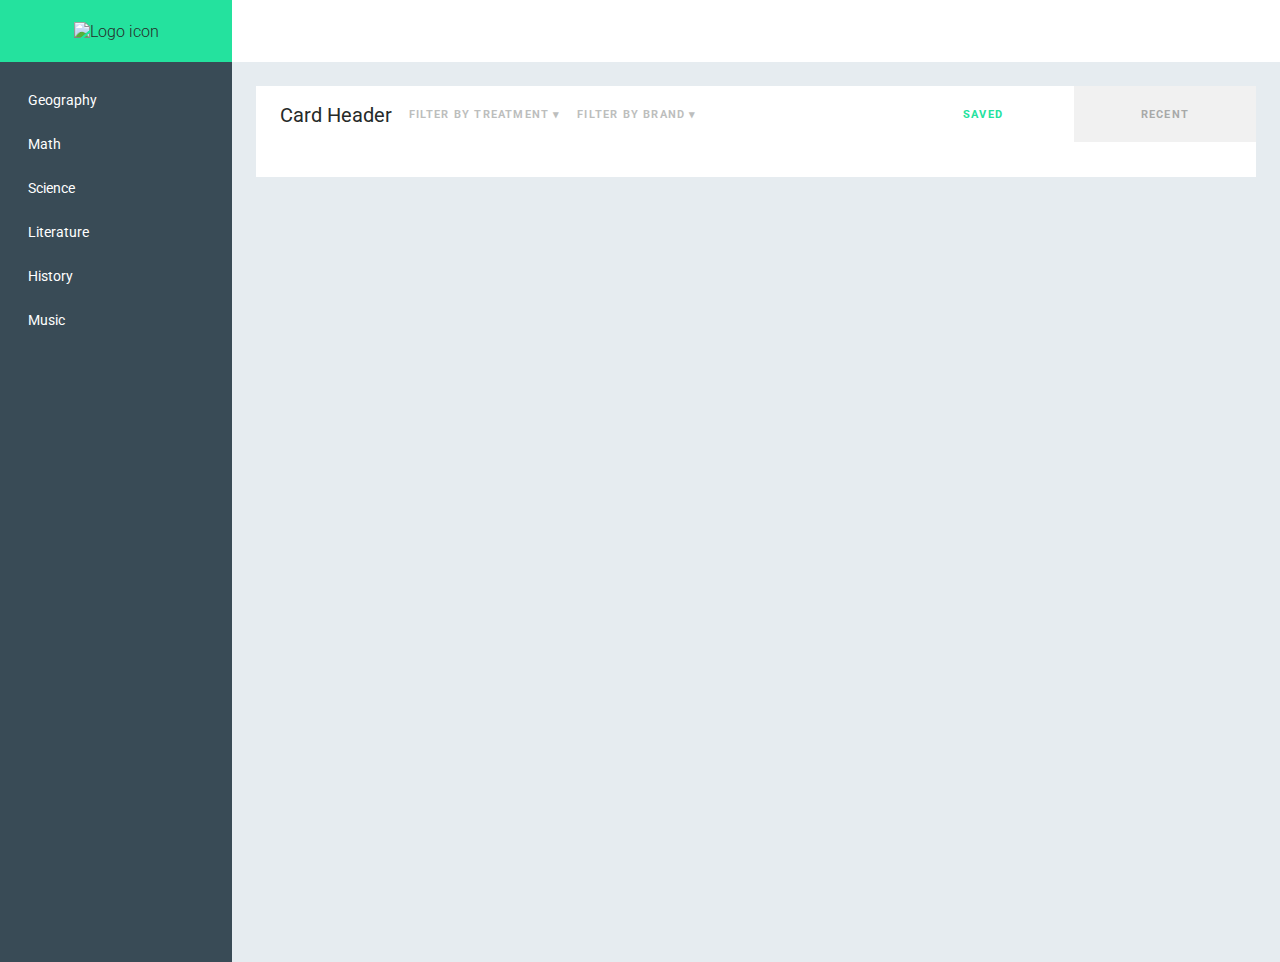
==== sidebar/index.html @ 9380211b "Automated commit at 2016-11-21 16:03:33 UTC by middleman-deploy 2.0.0-alpha" ====
<!doctype html>
<html>
  <head>
    <meta content="IE=edge" http-equiv="X-UA-Compatible">
    <meta charset="utf-8">
    <meta content="width=device-width,initial-scale=1.0,minimum-scale=1.0,maximum-scale=1.0,user-scalable=no" name="viewport">

    <!-- Use title if it's in the page YAML frontmatter -->
    <title>Frontend Library | Sidebar</title>
    <link href="../stylesheets/site.css" rel="stylesheet" />

  </head>

  <body class="sidebar sidebar_index">
    <!-- Navbar / Header -->
    <!-- <div class="nav-bar">
<a href="/">    <div class="nav-logo">
      <img src="../images/brand/logo.svg" alt="Logo" />
    </div>
</a>  <div id="menu">
    <div class="one"></div>
    <div class="two"></div>
    <div class="three"></div>
  </div>
  <div class="nav-items">
    <ul>
      <a href="/index.html">
        <li class="nav_active">Home</li>
      </a>
      <a href="#">
        <li class="nav_active">Services and Rates</li>
      </a>
      <a href="#">
        <li class="nav_active">About</li>
      </a>
      <a href="#">
        <li class="nav_active">Team</li>
      </a>
      <a href="#">
        <li class="nav_active">Contact</li>
      </a>
    </ul>
  </div>
</div>
 -->
    <div class="sidebar-left">
  <div class="sidebar-header">
      <img src="../images/brand/logo-icon.svg" alt="Logo icon" />
  </div>
  <div class="sidebar-links">
    <ul class="sidebar-link-group">
      <li>Geography</li>
      <li>Math</li>
      <li>Science</li>
      <li>Literature</li>
      <li>History</li>
      <li>Music</li>
    </ul>
  </div>
</div>

    <div class="sidebar-headerbar">

</div>



    <!-- <div class="page-wrap"> -->
    

<div class="page-wrap dashboard-padding">

  <div class="container">



    <div class=" card card-data">
      <div class="card-data-header">
  <div class="card-data-header-text-group">
    <h2 class="card-data-header-text">Card Header</h2>
    <h5 class="card-data-header-filter card-header-ui-controls">Filter By Treatment ▾</h5>
    <h5 class="card-data-header-filter card-header-ui-controls">Filter by Brand ▾</h5>
  </div>

  <div class="card-data-header-tab-group">
    <div class="card-header-tab-fixed card-header-tab-fixed-active">
      <h5 class="card-header-ui-controls">Saved</h5>
    </div>
    <div class="card-header-tab-fixed card-header-tab-fixed-inactive">
      <h5 class="card-header-ui-controls">Recent</h5>
    </div>
  </div>
</div>

      <div class="card-data-content card-data-tile-padding">
        <img src="../images/test/comparison-tiles@2x.png" alt="" />
      </div>
    </div>


  </div>




</div>

    <!-- </div> -->


    <!-- Footer -->
    <!-- <footer>
  <div class="container">
    <h2>Frontend Labs</h2>
    Copyright 2016
  </div>

</footer>
 -->

    <script src="https://ajax.googleapis.com/ajax/libs/jquery/3.1.0/jquery.min.js"></script>
    <script src="../javascripts/all.js"></script>
  </body>
</html>
---- stylesheets/site.css ----
/*! normalize.css v4.1.1 | MIT License | github.com/necolas/normalize.css */
/**
 * 1. Change the default font family in all browsers (opinionated).
 * 2. Prevent adjustments of font size after orientation changes in IE and iOS.
 */
@import url("https://fonts.googleapis.com/css?family=Roboto");
@import url("https://fonts.googleapis.com/css?family=Roboto+Slab");
@import url("https://fonts.googleapis.com/css?family=Roboto+Condensed");
html {
  -ms-text-size-adjust: 100%;
  /* 2 */
  -webkit-text-size-adjust: 100%;
  /* 2 */
  text-rendering: optimizeLegibility;
  -webkit-font-smoothing: antialiased;
  -moz-osx-font-smoothing: grayscale; }

/**
 * Remove the margin in all browsers (opinionated).
 */
body {
  margin: 0; }

/* HTML5 display definitions
   ========================================================================== */
/**
 * Add the correct display in IE 9-.
 * 1. Add the correct display in Edge, IE, and Firefox.
 * 2. Add the correct display in IE.
 */
article,
aside,
details,
figcaption,
figure,
footer,
header,
main,
menu,
nav,
section,
summary {
  /* 1 */
  display: block; }

/**
 * Add the correct display in IE 9-.
 */
audio,
canvas,
progress,
video {
  display: inline-block; }

/**
 * Add the correct display in iOS 4-7.
 */
audio:not([controls]) {
  display: none;
  height: 0; }

/**
 * Add the correct vertical alignment in Chrome, Firefox, and Opera.
 */
progress {
  vertical-align: baseline; }

/**
 * Add the correct display in IE 10-.
 * 1. Add the correct display in IE.
 */
template,
[hidden] {
  display: none; }

/* Links
   ========================================================================== */
/**
 * 1. Remove the gray background on active links in IE 10.
 * 2. Remove gaps in links underline in iOS 8+ and Safari 8+.
 */
a {
  background-color: transparent;
  /* 1 */
  -webkit-text-decoration-skip: objects;
  /* 2 */ }

/**
 * Remove the outline on focused links when they are also active or hovered
 * in all browsers (opinionated).
 */
a:active,
a:hover {
  outline-width: 0; }

/* Text-level semantics
   ========================================================================== */
/**
 * 1. Remove the bottom border in Firefox 39-.
 * 2. Add the correct text decoration in Chrome, Edge, IE, Opera, and Safari.
 */
abbr[title] {
  border-bottom: none;
  /* 1 */
  text-decoration: underline;
  /* 2 */
  text-decoration: underline dotted;
  /* 2 */ }

/**
 * Prevent the duplicate application of `bolder` by the next rule in Safari 6.
 */
b,
strong {
  font-weight: inherit; }

/**
 * Add the correct font weight in Chrome, Edge, and Safari.
 */
b,
strong {
  font-weight: bolder; }

/**
 * Add the correct font style in Android 4.3-.
 */
dfn {
  font-style: italic; }

/**
 * Correct the font size and margin on `h1` elements within `section` and
 * `article` contexts in Chrome, Firefox, and Safari.
 */
h1 {
  font-size: 2em;
  margin: 0.67em 0; }

/**
 * Add the correct background and color in IE 9-.
 */
mark {
  background-color: #ff0;
  color: #000; }

/**
 * Add the correct font size in all browsers.
 */
small {
  font-size: 80%; }

/**
 * Prevent `sub` and `sup` elements from affecting the line height in
 * all browsers.
 */
sub,
sup {
  font-size: 75%;
  line-height: 0;
  position: relative;
  vertical-align: baseline; }

sub {
  bottom: -0.25em; }

sup {
  top: -0.5em; }

/* Embedded content
   ========================================================================== */
/**
 * Remove the border on images inside links in IE 10-.
 */
img {
  border-style: none; }

/**
 * Hide the overflow in IE.
 */
svg:not(:root) {
  overflow: hidden; }

/* Grouping content
   ========================================================================== */
/**
 * 1. Correct the inheritance and scaling of font size in all browsers.
 * 2. Correct the odd `em` font sizing in all browsers.
 */
code,
kbd,
pre,
samp {
  font-family: monospace, monospace;
  /* 1 */
  font-size: 1em;
  /* 2 */ }

/**
 * Add the correct margin in IE 8.
 */
figure {
  margin: 1em 40px; }

/**
 * 1. Add the correct box sizing in Firefox.
 * 2. Show the overflow in Edge and IE.
 */
hr {
  box-sizing: content-box;
  /* 1 */
  height: 0;
  /* 1 */
  overflow: visible;
  /* 2 */ }

/* Forms
   ========================================================================== */
/**
 * 1. Change font properties to `inherit` in all browsers (opinionated).
 * 2. Remove the margin in Firefox and Safari.
 */
button,
input,
select,
textarea {
  font: inherit;
  /* 1 */
  margin: 0;
  /* 2 */ }

/**
 * Restore the font weight unset by the previous rule.
 */
optgroup {
  font-weight: bold; }

/**
 * Show the overflow in IE.
 * 1. Show the overflow in Edge.
 */
button,
input {
  /* 1 */
  overflow: visible; }

/**
 * Remove the inheritance of text transform in Edge, Firefox, and IE.
 * 1. Remove the inheritance of text transform in Firefox.
 */
button,
select {
  /* 1 */
  text-transform: none; }

/**
 * 1. Prevent a WebKit bug where (2) destroys native `audio` and `video`
 *    controls in Android 4.
 * 2. Correct the inability to style clickable types in iOS and Safari.
 */
button,
html [type="button"],
[type="reset"],
[type="submit"] {
  -webkit-appearance: button;
  /* 2 */ }

/**
 * Remove the inner border and padding in Firefox.
 */
button::-moz-focus-inner,
[type="button"]::-moz-focus-inner,
[type="reset"]::-moz-focus-inner,
[type="submit"]::-moz-focus-inner {
  border-style: none;
  padding: 0; }

/**
 * Restore the focus styles unset by the previous rule.
 */
button:-moz-focusring,
[type="button"]:-moz-focusring,
[type="reset"]:-moz-focusring,
[type="submit"]:-moz-focusring {
  outline: 1px dotted ButtonText; }

/**
 * Change the border, margin, and padding in all browsers (opinionated).
 */
fieldset {
  border: 1px solid #c0c0c0;
  margin: 0 2px;
  padding: 0.35em 0.625em 0.75em; }

/**
 * 1. Correct the text wrapping in Edge and IE.
 * 2. Correct the color inheritance from `fieldset` elements in IE.
 * 3. Remove the padding so developers are not caught out when they zero out
 *    `fieldset` elements in all browsers.
 */
legend {
  box-sizing: border-box;
  /* 1 */
  color: inherit;
  /* 2 */
  display: table;
  /* 1 */
  max-width: 100%;
  /* 1 */
  padding: 0;
  /* 3 */
  white-space: normal;
  /* 1 */ }

/**
 * Remove the default vertical scrollbar in IE.
 */
textarea {
  overflow: auto; }

/**
 * 1. Add the correct box sizing in IE 10-.
 * 2. Remove the padding in IE 10-.
 */
[type="checkbox"],
[type="radio"] {
  box-sizing: border-box;
  /* 1 */
  padding: 0;
  /* 2 */ }

/**
 * Correct the cursor style of increment and decrement buttons in Chrome.
 */
[type="number"]::-webkit-inner-spin-button,
[type="number"]::-webkit-outer-spin-button {
  height: auto; }

/**
 * 1. Correct the odd appearance in Chrome and Safari.
 * 2. Correct the outline style in Safari.
 */
[type="search"] {
  -webkit-appearance: textfield;
  /* 1 */
  outline-offset: -2px;
  /* 2 */ }

/**
 * Remove the inner padding and cancel buttons in Chrome and Safari on OS X.
 */
[type="search"]::-webkit-search-cancel-button,
[type="search"]::-webkit-search-decoration {
  -webkit-appearance: none; }

/**
 * Correct the text style of placeholders in Chrome, Edge, and Safari.
 */
::-webkit-input-placeholder {
  color: inherit;
  opacity: 0.54; }

/**
 * 1. Correct the inability to style clickable types in iOS and Safari.
 * 2. Change font properties to `inherit` in Safari.
 */
::-webkit-file-upload-button {
  -webkit-appearance: button;
  /* 1 */
  font: inherit;
  /* 2 */ }

html {
  box-sizing: border-box; }

*, *::after, *::before {
  box-sizing: inherit; }

button, [type='button'], [type='reset'], [type='submit'] {
  appearance: none;
  background-color: #24E29E;
  border: 0;
  border-radius: 3px;
  color: #fff;
  cursor: pointer;
  display: inline-block;
  font-family: "Roboto", -apple-system, BlinkMacSystemFont, "Segoe UI", "Roboto", "Oxygen", "Ubuntu", "Cantarell", "Fira Sans", "Droid Sans", "Helvetica Neue", sans-serif, sans-serif;
  font-size: 1em;
  -webkit-font-smoothing: antialiased;
  font-weight: 600;
  line-height: 1;
  padding: 0.625em 1.5em;
  text-align: center;
  text-decoration: none;
  transition: background-color 150ms ease;
  user-select: none;
  vertical-align: middle;
  white-space: nowrap; }
  button:hover, button:focus, [type='button']:hover, [type='button']:focus, [type='reset']:hover, [type='reset']:focus, [type='submit']:hover, [type='submit']:focus {
    background-color: #1db57e;
    color: #fff; }
  button:disabled, [type='button']:disabled, [type='reset']:disabled, [type='submit']:disabled {
    cursor: not-allowed;
    opacity: 0.5; }
    button:disabled:hover, [type='button']:disabled:hover, [type='reset']:disabled:hover, [type='submit']:disabled:hover {
      background-color: #24E29E; }

fieldset {
  background-color: transparent;
  border: 0;
  margin: 0;
  padding: 0; }

legend {
  font-weight: 600;
  margin-bottom: 0.3125em;
  padding: 0; }

label {
  display: block;
  font-weight: 600;
  margin-bottom: 0.3125em; }

input,
select,
textarea {
  display: block;
  font-family: "Roboto", -apple-system, BlinkMacSystemFont, "Segoe UI", "Roboto", "Oxygen", "Ubuntu", "Cantarell", "Fira Sans", "Droid Sans", "Helvetica Neue", sans-serif, sans-serif;
  font-size: 1em; }

[type='color'], [type='date'], [type='datetime'], [type='datetime-local'], [type='email'], [type='month'], [type='number'], [type='password'], [type='search'], [type='tel'], [type='text'], [type='time'], [type='url'], [type='week'], input:not([type]), textarea {
  appearance: none;
  background-color: #fff;
  border: 1px solid #ddd;
  border-radius: 3px;
  box-shadow: inset 0 1px 3px rgba(0, 0, 0, 0.06);
  box-sizing: border-box;
  margin-bottom: 0.625em;
  padding: 0.5em;
  transition: border-color 150ms ease;
  width: 100%; }
  [type='color']:hover, [type='date']:hover, [type='datetime']:hover, [type='datetime-local']:hover, [type='email']:hover, [type='month']:hover, [type='number']:hover, [type='password']:hover, [type='search']:hover, [type='tel']:hover, [type='text']:hover, [type='time']:hover, [type='url']:hover, [type='week']:hover, input:not([type]):hover, textarea:hover {
    border-color: #b1b1b1; }
  [type='color']:focus, [type='date']:focus, [type='datetime']:focus, [type='datetime-local']:focus, [type='email']:focus, [type='month']:focus, [type='number']:focus, [type='password']:focus, [type='search']:focus, [type='tel']:focus, [type='text']:focus, [type='time']:focus, [type='url']:focus, [type='week']:focus, input:not([type]):focus, textarea:focus {
    border-color: #24E29E;
    box-shadow: inset 0 1px 3px rgba(0, 0, 0, 0.06), 0 0 5px rgba(28, 209, 144, 0.7);
    outline: none; }
  [type='color']:disabled, [type='date']:disabled, [type='datetime']:disabled, [type='datetime-local']:disabled, [type='email']:disabled, [type='month']:disabled, [type='number']:disabled, [type='password']:disabled, [type='search']:disabled, [type='tel']:disabled, [type='text']:disabled, [type='time']:disabled, [type='url']:disabled, [type='week']:disabled, input:not([type]):disabled, textarea:disabled {
    background-color: #f2f2f2;
    cursor: not-allowed; }
    [type='color']:disabled:hover, [type='date']:disabled:hover, [type='datetime']:disabled:hover, [type='datetime-local']:disabled:hover, [type='email']:disabled:hover, [type='month']:disabled:hover, [type='number']:disabled:hover, [type='password']:disabled:hover, [type='search']:disabled:hover, [type='tel']:disabled:hover, [type='text']:disabled:hover, [type='time']:disabled:hover, [type='url']:disabled:hover, [type='week']:disabled:hover, input:not([type]):disabled:hover, textarea:disabled:hover {
      border: 1px solid #ddd; }
  [type='color']::placeholder, [type='date']::placeholder, [type='datetime']::placeholder, [type='datetime-local']::placeholder, [type='email']::placeholder, [type='month']::placeholder, [type='number']::placeholder, [type='password']::placeholder, [type='search']::placeholder, [type='tel']::placeholder, [type='text']::placeholder, [type='time']::placeholder, [type='url']::placeholder, [type='week']::placeholder, input:not([type])::placeholder, textarea::placeholder {
    color: #7d7f7f; }

textarea {
  resize: vertical; }

[type="checkbox"],
[type="radio"] {
  display: inline;
  margin-right: 0.3125em; }

[type="file"] {
  margin-bottom: 0.625em;
  width: 100%; }

select {
  margin-bottom: 0.625em;
  width: 100%; }

html {
  box-sizing: border-box; }

*,
*::before,
*::after {
  box-sizing: inherit; }

html,
body {
  height: 100%; }

ul,
ol {
  list-style-type: none;
  margin: 0;
  padding: 0; }

dl {
  margin: 0; }

dt {
  font-weight: 600;
  margin: 0; }

dd {
  margin: 0; }

figure {
  margin: 0; }

img,
picture {
  margin: 0;
  max-width: 100%; }

table {
  border-collapse: collapse;
  margin: 0.625em 0;
  table-layout: fixed;
  width: 100%; }

th {
  border-bottom: 1px solid #a6a6a6;
  font-weight: 600;
  padding: 0.625em 0;
  text-align: left; }

td {
  border-bottom: 1px solid #ddd;
  padding: 0.625em 0; }

tr,
td,
th {
  vertical-align: middle; }

body {
  color: #262A29;
  font-family: "Roboto", -apple-system, BlinkMacSystemFont, "Segoe UI", "Roboto", "Oxygen", "Ubuntu", "Cantarell", "Fira Sans", "Droid Sans", "Helvetica Neue", sans-serif, sans-serif;
  font-size: 1em;
  font-weight: 300; }

h1 {
  font-size: 48px;
  font-weight: 300;
  line-height: 1.1; }

p {
  margin-top: 1em; }

a {
  color: #24E29E;
  text-decoration: none;
  transition: color 150ms ease; }
  a a:visited {
    color: #24E29E; }
  a:active, a:focus, a:hover {
    color: #1baa77; }

hr {
  border-bottom: 1px solid #ddd;
  border-left: 0;
  border-right: 0;
  border-top: 0;
  margin: 1.5em 0; }

.col-1 {
  float: left;
  display: block;
  margin-right: 2.22785%;
  width: 6.29114%; }
  .col-1:last-child {
    margin-right: 0; }
  @media screen and (max-width: 748px) {
    .col-1 {
      float: left;
      display: block;
      margin-right: 6.99522%;
      width: 100%; }
      .col-1:last-child {
        margin-right: 0; } }

.col-2 {
  float: left;
  display: block;
  margin-right: 2.22785%;
  width: 14.81013%; }
  .col-2:last-child {
    margin-right: 0; }
  @media screen and (max-width: 748px) {
    .col-2 {
      float: left;
      display: block;
      margin-right: 6.99522%;
      width: 100%; }
      .col-2:last-child {
        margin-right: 0; } }

.col-3 {
  float: left;
  display: block;
  margin-right: 2.22785%;
  width: 23.32912%; }
  .col-3:last-child {
    margin-right: 0; }
  @media screen and (max-width: 748px) {
    .col-3 {
      float: left;
      display: block;
      margin-right: 6.99522%;
      width: 100%; }
      .col-3:last-child {
        margin-right: 0; } }

.col-4 {
  float: left;
  display: block;
  margin-right: 2.22785%;
  width: 31.8481%; }
  .col-4:last-child {
    margin-right: 0; }
  @media screen and (max-width: 748px) {
    .col-4 {
      float: left;
      display: block;
      margin-right: 6.99522%;
      width: 100%; }
      .col-4:last-child {
        margin-right: 0; } }

.col-5 {
  float: left;
  display: block;
  margin-right: 2.22785%;
  width: 40.36709%; }
  .col-5:last-child {
    margin-right: 0; }
  @media screen and (max-width: 748px) {
    .col-5 {
      float: left;
      display: block;
      margin-right: 6.99522%;
      width: 100%; }
      .col-5:last-child {
        margin-right: 0; } }

.col-6 {
  float: left;
  display: block;
  margin-right: 2.22785%;
  width: 48.88608%; }
  .col-6:last-child {
    margin-right: 0; }
  @media screen and (max-width: 748px) {
    .col-6 {
      float: left;
      display: block;
      margin-right: 6.99522%;
      width: 100%; }
      .col-6:last-child {
        margin-right: 0; } }

.col-7 {
  float: left;
  display: block;
  margin-right: 2.22785%;
  width: 57.40506%; }
  .col-7:last-child {
    margin-right: 0; }
  @media screen and (max-width: 748px) {
    .col-7 {
      float: left;
      display: block;
      margin-right: 6.99522%;
      width: 100%; }
      .col-7:last-child {
        margin-right: 0; } }

.col-8 {
  float: left;
  display: block;
  margin-right: 2.22785%;
  width: 65.92405%; }
  .col-8:last-child {
    margin-right: 0; }
  @media screen and (max-width: 748px) {
    .col-8 {
      float: left;
      display: block;
      margin-right: 6.99522%;
      width: 100%; }
      .col-8:last-child {
        margin-right: 0; } }

.col-9 {
  float: left;
  display: block;
  margin-right: 2.22785%;
  width: 74.44304%; }
  .col-9:last-child {
    margin-right: 0; }
  @media screen and (max-width: 748px) {
    .col-9 {
      float: left;
      display: block;
      margin-right: 6.99522%;
      width: 100%; }
      .col-9:last-child {
        margin-right: 0; } }

.col-10 {
  float: left;
  display: block;
  margin-right: 2.22785%;
  width: 82.96203%; }
  .col-10:last-child {
    margin-right: 0; }
  @media screen and (max-width: 748px) {
    .col-10 {
      float: left;
      display: block;
      margin-right: 6.99522%;
      width: 100%; }
      .col-10:last-child {
        margin-right: 0; } }

.col-11 {
  float: left;
  display: block;
  margin-right: 2.22785%;
  width: 91.48101%; }
  .col-11:last-child {
    margin-right: 0; }
  @media screen and (max-width: 748px) {
    .col-11 {
      float: left;
      display: block;
      margin-right: 6.99522%;
      width: 100%; }
      .col-11:last-child {
        margin-right: 0; } }

.col-12 {
  float: left;
  display: block;
  margin-right: 2.22785%;
  width: 100%; }
  .col-12:last-child {
    margin-right: 0; }
  @media screen and (max-width: 748px) {
    .col-12 {
      float: left;
      display: block;
      margin-right: 6.99522%;
      width: 100%; }
      .col-12:last-child {
        margin-right: 0; } }

.shift-0 {
  margin-left: 0%; }

.shift-1 {
  margin-left: 8.51899%; }

.shift-2 {
  margin-left: 17.03797%; }

.shift-3 {
  margin-left: 25.55696%; }

.shift-4 {
  margin-left: 34.07595%; }

.shift-5 {
  margin-left: 42.59494%; }

.shift-6 {
  margin-left: 51.11392%; }

.shift-7 {
  margin-left: 59.63291%; }

.shift-8 {
  margin-left: 68.1519%; }

.shift-9 {
  margin-left: 76.67088%; }

.shift-10 {
  margin-left: 85.18987%; }

.shift-11 {
  margin-left: 93.70886%; }

.shift-12 {
  margin-left: 102.22785%; }

.container {
  max-width: 4800px;
  margin-left: auto;
  margin-right: auto; }
  .container::after {
    clear: both;
    content: "";
    display: block; }

@media screen and (max-width: 748px) {
  .shift-1,
  .shift-2,
  .shift-3,
  .shift-4,
  .shift-5,
  .shift-6,
  .shift-7,
  .shift-8,
  .shift-9,
  .shift-10,
  .shift-11 {
    margin-left: 0%; } }

.omega {
  margin-right: 0; }

.font-light {
  font-weight: 300; }

.font-bold {
  font-weight: 700; }

.font-p-large {
  font-size: 18px;
  line-height: 1.5; }

.txt-center {
  text-align: center; }

.bg-1 {
  background-color: #F6F8F8; }

.nav-bar {
  align-items: center;
  background-color: #EAF4F0;
  display: flex;
  height: 62px;
  justify-content: space-between;
  position: fixed;
  top: 0;
  transition: all ease 150ms;
  width: 100%;
  z-index: 9999; }

.nav-logo {
  height: auto;
  line-height: 0;
  padding-left: 1.5em; }

.nav-items {
  align-items: center;
  display: flex;
  flex-direction: row;
  top: 0; }
  .nav-items ul {
    align-items: center;
    display: flex;
    flex-direction: row; }
  .nav-items li {
    background-color: #EAF4F0;
    height: 62px;
    display: flex;
    align-items: center;
    text-align: left;
    transition: all ease 150ms; }
    .nav-items li:hover {
      background-color: rgba(255, 255, 255, 0.5); }

.nav-items li {
  color: #19ba80;
  font-size: 12px;
  font-weight: 700;
  letter-spacing: 1.2px;
  line-height: 1.2;
  list-style: none;
  padding-left: 1.5em;
  padding-right: 1.5em;
  text-align: right;
  text-transform: uppercase;
  transition: all ease 150ms; }

.nav-items li:hover {
  color: #24E29E; }

#menu {
  display: none;
  float: right;
  cursor: pointer;
  margin-right: 1.5em; }
  #menu img {
    width: 100%; }

/****** Mobile Version ******/
@media screen and (max-width: 748px) {
  .nav-bar.expand {
    height: 100vh;
    transition: all ease 150ms; }
    .nav-bar.expand .nav-logo {
      width: 75%; }
    .nav-bar.expand .one {
      transform: rotate(45deg) translate(4px, 6px); }
    .nav-bar.expand .two {
      opacity: 0; }
    .nav-bar.expand .three {
      transform: rotate(-45deg) translate(4px, -8px); }
    .nav-bar.expand .nav-items {
      text-align: right; }
      .nav-bar.expand .nav-items ul {
        align-items: flex-end;
        flex-direction: column;
        padding-right: 1.5em; }
      .nav-bar.expand .nav-items li {
        height: auto;
        margin-top: 2em;
        padding: 0; }
        .nav-bar.expand .nav-items li:hover {
          background-color: transparent; }

  #menu {
    cursor: default;
    display: inline;
    height: 30px;
    position: absolute;
    right: 0.5em;
    top: 20px;
    width: 28px;
    z-index: 10; }
    #menu:hover .one,
    #menu:hover .two,
    #menu:hover .three {
      background: #6f7a77; }

  .one,
  .two,
  .three {
    backface-visibility: hidden;
    background: #262A29;
    height: 2px;
    margin: 6px auto;
    transition: all ease 150ms;
    width: 100%; }

  .nav-items li {
    display: none;
    opacity: 0;
    transition: opacity ease 1s; }
    .nav-items li.show {
      display: block;
      opacity: 1; } }
.nav-dropdown {
  color: #24E29E;
  position: relative;
  transition: all ease 150ms; }
  .nav-dropdown .nav-second-level {
    background-color: #EAF4F0;
    display: none;
    left: 0;
    margin-top: 62px;
    position: absolute;
    top: 0;
    z-index: 10000;
    transition: all ease 150ms; }
  .nav-dropdown:hover .nav-second-level {
    display: block; }

@media screen and (max-width: 748px) {
  .nav-dropdown .nav-second-level {
    background-color: #EAF4F0;
    right: 0;
    left: auto;
    margin-top: 1em; }
    .nav-dropdown .nav-second-level:hover, .nav-dropdown .nav-second-level:focus {
      display: flex;
      flex-direction: column; } }
.nav-button {
  margin-right: 1.5em;
  margin-left: 0; }

@media screen and (max-width: 748px) {
  .nav-button {
    visibility: hidden; }
    .nav-button.nav-cta-mobile {
      visibility: visible;
      top: 0; } }
.sidebar-left {
  top: 0;
  left: 0;
  position: fixed;
  width: 232px; }

.sidebar-header {
  align-items: center;
  background-color: #24E29E;
  display: flex;
  height: 62px;
  justify-content: center; }

.sidebar-links {
  background-color: #394B56;
  height: 100vh; }

.sidebar-link-group {
  padding-top: 1em; }
  .sidebar-link-group ul {
    display: flex;
    align-items: center; }
  .sidebar-link-group li {
    font-size: 14px;
    font-weight: 400;
    color: white;
    padding-top: 1em;
    padding-bottom: 1em;
    padding-left: 2em;
    width: 100%; }
    .sidebar-link-group li:hover {
      background-color: #394b56; }

.sidebar-headerbar {
  background-color: #fff;
  top: 0;
  left: 0;
  right: 0;
  position: fixed;
  height: 62px;
  margin-left: 232px;
  z-index: 1000; }

.page-wrap {
  background-color: #E6ECF0;
  display: block;
  height: 100vh;
  margin-left: 232px;
  margin-top: 62px;
  position: relative;
  width: calc(100% - $sidebar-width); }

.dashboard-padding {
  padding: 1.5em; }

.section--first {
  margin-top: 62px; }

.section--padding__large {
  padding: 8em 0; }

.section--padding__medium {
  padding: 6em 0; }

.section--padding__small {
  padding: 4em 0; }

.section--padding__tiny {
  padding: 2em 0; }

@media screen and (max-width: 748px) {
  .txt-container {
    padding: 0 1.5em; } }

.card-data-content {
  background-color: #FFFFFF; }

.card-data-tile-padding {
  padding: 0.5em; }

.card-header-ui-controls {
  font-size: 11px;
  letter-spacing: 1.2px;
  text-transform: uppercase; }

.card-data-header {
  background-color: #FFFFFF;
  display: flex;
  flex-direction: row;
  justify-content: space-between;
  height: 56px;
  font-weight: 300;
  width: 100%; }

.card-data-header-text-group {
  display: flex;
  flex-direction: row;
  padding-left: 1.5em; }

.card-data-header-text {
  color: #262A29;
  font-size: 20px;
  font-weight: 400; }

.card-data-header-filter {
  opacity: 0.3;
  padding-left: 1.5em;
  padding-top: 4px; }

.card-data-header-tab-group {
  display: flex;
  flex-direction: row; }

.card-header-tab-fixed {
  align-items: center;
  display: flex;
  justify-content: center;
  width: 182px; }

.card-header-tab-fixed-active {
  background-color: #FFFFFF;
  color: #24E29E; }

.card-header-tab-fixed-inactive {
  background-color: #ddd;
  opacity: 0.4; }
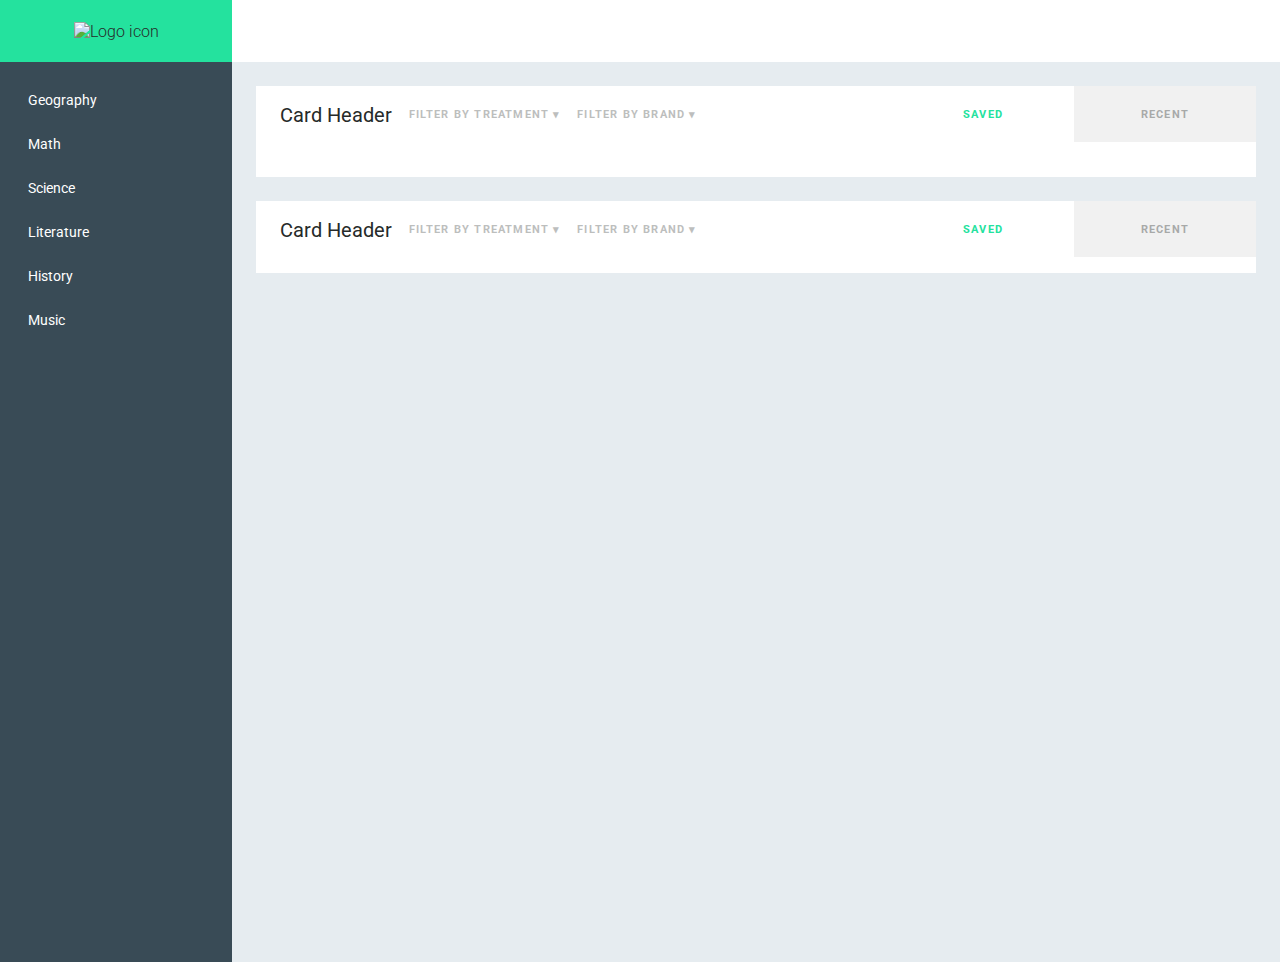
==== commit 55993a32: "Automated commit at 2016-11-21 16:08:37 UTC by middleman-deploy 2.0.0-alpha" ====
--- a/sidebar/index.html
+++ b/sidebar/index.html
@@ -97,6 +97,29 @@
       </div>
     </div>
 
+    <div class=" card card-data">
+      <div class="card-data-header">
+  <div class="card-data-header-text-group">
+    <h2 class="card-data-header-text">Card Header</h2>
+    <h5 class="card-data-header-filter card-header-ui-controls">Filter By Treatment ▾</h5>
+    <h5 class="card-data-header-filter card-header-ui-controls">Filter by Brand ▾</h5>
+  </div>
+
+  <div class="card-data-header-tab-group">
+    <div class="card-header-tab-fixed card-header-tab-fixed-active">
+      <h5 class="card-header-ui-controls">Saved</h5>
+    </div>
+    <div class="card-header-tab-fixed card-header-tab-fixed-inactive">
+      <h5 class="card-header-ui-controls">Recent</h5>
+    </div>
+  </div>
+</div>
+
+      <div class="card-data-content card-data-tile-padding">
+        <!-- <img src="../images/test/comparison-tiles@2x.png" alt="" /> -->
+      </div>
+    </div>
+
 
   </div>
 
--- a/stylesheets/site.css
+++ b/stylesheets/site.css
@@ -1022,8 +1022,10 @@
   margin-left: 232px;
   z-index: 1000; }
 
+body {
+  background-color: #E6ECF0; }
+
 .page-wrap {
-  background-color: #E6ECF0;
   display: block;
   height: 100vh;
   margin-left: 232px;
@@ -1052,6 +1054,9 @@
 @media screen and (max-width: 748px) {
   .txt-container {
     padding: 0 1.5em; } }
+
+.card-data {
+  margin-bottom: 1.5em; }
 
 .card-data-content {
   background-color: #FFFFFF; }
